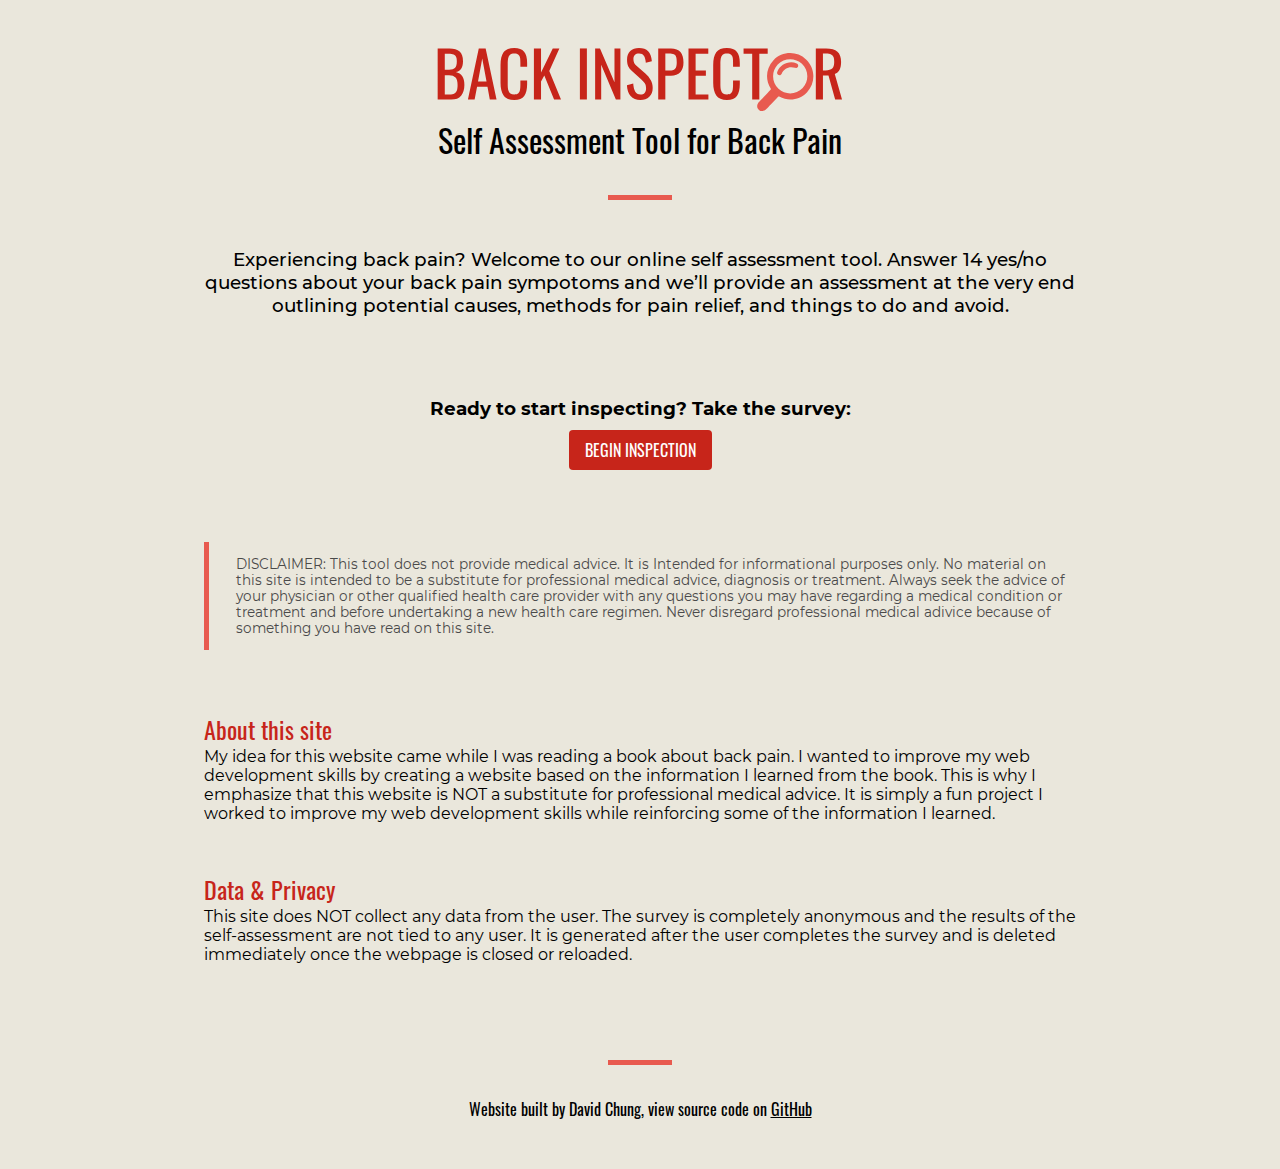
==== index.html @ e6c3c114 "Initial commit" ====
<!DOCTYPE html>
<html lang="en">

<head>

    <meta charset="UTF-8">
    <meta name="viewport" content="width=device-width, initial-scale=1.0">
    <title>Back Inspector</title>
    <link rel="icon" type="image/png" sizes="32x32" href="assets/images/favicon.png">

    <!--stylesheets-->
    <link rel="stylesheet" href="styles/main.css">

</head>

<body>
    
    <header>
        <a href="index.html">
            <svg class="logo" viewBox="0 0 411 65" xmlns="http://www.w3.org/2000/svg">
                <path d="m0 0.448h11.904c4.6933 0 8.1707 1.0667 10.432 3.2 2.2613 2.0907 3.392 5.3547 3.392 9.792 0 6.6133-2.4747 10.261-7.424 10.944 3.072 0.7253 5.312 2.176 6.72 4.352 1.408 2.1333 2.112 5.056 2.112 8.768 0 4.6507-1.1093 8.2773-3.328 10.88-2.176 2.6027-5.504 3.904-9.984 3.904h-13.824v-51.84zm11.52 21.632c2.9867 0 5.056-0.64 6.208-1.92 1.152-1.3227 1.728-3.5627 1.728-6.72 0-2.304-0.3627-3.9893-1.088-5.056-0.6827-1.1093-1.728-1.8133-3.136-2.112s-3.4987-0.448-6.272-0.448h-1.728v16.256h4.288zm0.576 25.024c2.1333 0 3.776-0.32 4.928-0.96 1.1947-0.6827 2.0267-1.7067 2.496-3.072s0.704-3.2213 0.704-5.568c0-3.328-0.6827-5.8027-2.048-7.424-1.3653-1.664-3.584-2.496-6.656-2.496h-4.288v19.52h4.864z" fill="#C7251A"/>
                <path d="m41.754 0.448h6.976l11.072 51.84h-6.848l-2.368-13.056h-10.56l-2.496 13.056h-6.784l11.008-51.84zm7.872 33.6l-4.352-23.36-4.288 23.36h8.64z" fill="#C7251A"/>
                <path d="m77.804 52.864c-5.12 0-8.7253-1.5147-10.816-4.544-2.0907-3.072-3.136-7.296-3.136-12.672v-18.304c0-5.6747 1.024-9.984 3.072-12.928s5.6747-4.416 10.88-4.416c4.6507 0 7.9787 1.2587 9.984 3.776 2.048 2.5173 3.072 6.2293 3.072 11.136v4.096h-6.848v-3.648c0-2.3893-0.1067-4.224-0.32-5.504s-0.768-2.304-1.664-3.072c-0.8533-0.768-2.24-1.152-4.16-1.152-1.9627 0-3.4347 0.42667-4.416 1.28-0.9387 0.81067-1.5573 1.9627-1.856 3.456-0.2987 1.4507-0.448 3.4133-0.448 5.888v20.544c0 2.6453 0.2133 4.7147 0.64 6.208s1.1093 2.56 2.048 3.2c0.9813 0.64 2.3253 0.96 4.032 0.96 1.8347 0 3.2-0.4053 4.096-1.216s1.4507-1.92 1.664-3.328c0.256-1.408 0.384-3.328 0.384-5.76v-3.84h6.848v3.84c0 5.1627-0.9813 9.1307-2.944 11.904-1.92 2.7307-5.2907 4.096-10.112 4.096z" fill="#C7251A"/>
                <path d="m97.75 0.448h7.232v24.448l11.904-24.448h6.72l-10.24 22.848 11.904 28.992h-7.04l-9.92-24.32-3.328 6.016v18.304h-7.232v-51.84z" fill="#C7251A"/>
                <path d="m144.45 0.448h7.104v51.84h-7.104v-51.84z" fill="#C7251A"/>
                <path d="m159.94 0.448h4.928l14.719 34.432v-34.432h6.017v51.84h-4.609l-14.912-35.392v35.392h-6.143v-51.84z" fill="#C7251A"/>
                <path d="m205.97 52.864c-4.352 0-7.68-1.344-9.984-4.032-2.261-2.688-3.52-6.3787-3.776-11.072l6.4-1.728c0.213 3.328 0.853 6.016 1.92 8.064 1.109 2.048 2.923 3.072 5.44 3.072 1.877 0 3.285-0.512 4.224-1.536 0.981-1.0667 1.472-2.5813 1.472-4.544 0-2.1333-0.448-3.904-1.344-5.312s-2.325-2.9653-4.288-4.672l-8.704-7.68c-1.749-1.536-3.029-3.1787-3.84-4.928-0.768-1.792-1.152-3.968-1.152-6.528 0-3.7973 1.088-6.7413 3.264-8.832s5.141-3.136 8.896-3.136c4.096 0 7.189 1.088 9.28 3.264s3.349 5.5467 3.776 10.112l-6.144 1.664c-0.213-3.0293-0.811-5.3547-1.792-6.976-0.939-1.664-2.645-2.496-5.12-2.496-1.835 0-3.243 0.49067-4.224 1.472-0.981 0.93867-1.472 2.3467-1.472 4.224 0 1.536 0.256 2.8373 0.768 3.904 0.512 1.024 1.387 2.0693 2.624 3.136l8.768 7.68c2.261 2.0053 4.053 4.1813 5.376 6.528 1.365 2.3467 2.048 5.0133 2.048 8 0 3.7973-1.152 6.8053-3.456 9.024s-5.291 3.328-8.96 3.328z" fill="#C7251A"/>
                <path d="m224 0.448h12.864c4.48 0 7.723 1.216 9.728 3.648 2.048 2.432 3.072 5.9947 3.072 10.688 0 4.224-1.088 7.5093-3.264 9.856s-5.333 3.52-9.472 3.52h-5.696v24.128h-7.232v-51.84zm10.56 22.528c2.133 0 3.776-0.2347 4.928-0.704 1.195-0.4693 2.048-1.28 2.56-2.432s0.768-2.816 0.768-4.992c0-2.6453-0.192-4.5867-0.576-5.824-0.384-1.2373-1.152-2.112-2.304-2.624-1.109-0.512-2.88-0.768-5.312-0.768h-3.392v17.344h3.328z" fill="#C7251A"/>
                <path d="m254.75 0.448h20.096v5.376h-12.864v17.152h10.432v5.12h-10.432v19.008h12.992v5.184h-20.224v-51.84z" fill="#C7251A"/>
                <path d="m293.8 52.864c-5.12 0-8.725-1.5147-10.816-4.544-2.09-3.072-3.136-7.296-3.136-12.672v-18.304c0-5.6747 1.024-9.984 3.072-12.928s5.675-4.416 10.88-4.416c4.651 0 7.979 1.2587 9.984 3.776 2.048 2.5173 3.073 6.2293 3.073 11.136v4.096h-6.849v-3.648c0-2.3893-0.106-4.224-0.32-5.504-0.213-1.28-0.768-2.304-1.664-3.072-0.853-0.768-2.24-1.152-4.16-1.152-1.962 0-3.434 0.42667-4.416 1.28-0.938 0.81067-1.557 1.9627-1.856 3.456-0.298 1.4507-0.448 3.4133-0.448 5.888v20.544c0 2.6453 0.214 4.7147 0.64 6.208 0.427 1.4933 1.11 2.56 2.048 3.2 0.982 0.64 2.326 0.96 4.032 0.96 1.835 0 3.2-0.4053 4.096-1.216s1.451-1.92 1.664-3.328c0.256-1.408 0.384-3.328 0.384-5.76v-3.84h6.849v3.84c0 5.1627-0.982 9.1307-2.945 11.904-1.92 2.7307-5.29 4.096-10.112 4.096z" fill="#C7251A"/>
                <path d="m319.45 5.824h-8.768v-5.376h24.512v5.376h-8.512v46.464h-7.232v-46.464z" fill="#C7251A"/>
                <path d="m384.06 0.448h10.432c5.248 0 9.088 1.088 11.52 3.264 2.475 2.1333 3.713 5.632 3.713 10.496 0 6.656-2.134 10.688-6.401 12.096l7.36 25.984h-6.976l-6.784-24.32h-5.632v24.32h-7.232v-51.84zm9.984 22.336c3.115 0 5.334-0.6187 6.656-1.856 1.366-1.2373 2.048-3.4773 2.048-6.72 0-2.1333-0.234-3.7973-0.704-4.992-0.469-1.2373-1.301-2.1333-2.496-2.688-1.194-0.59733-2.88-0.896-5.056-0.896h-3.2v17.152h2.752z" fill="#C7251A"/>
                <path d="m375.2 44.838c8.885-9.458 8.419-24.381-1.039-33.267-9.458-8.8852-24.381-8.4193-33.266 1.0387-7.538 8.0237-8.355 19.633-2.652 28.5 0 0 0.41 0.6411-0.1 1.183-2.906 3.0937-11.626 12.376-11.626 12.376-2.314 2.4632-2.779 5.821-0.594 7.8736l0.376 0.3529c2.184 2.0526 5.507 1.3798 7.821-1.0835 0 0 8.701-9.2627 11.602-12.35 0.534-0.5683 1.199-0.1993 1.199-0.1993 9.206 5.1386 20.741 3.599 28.279-4.4247zm-29.059-3.4399c-6.989-6.5653-7.333-17.592-0.767-24.58 6.565-6.9883 17.592-7.3328 24.58-0.7675 6.988 6.5652 7.333 17.592 0.767 24.58-6.565 6.9881-17.591 7.3324-24.58 0.7675z" fill="#E85A4F"/>
                <path d="m347.21 27.665c-0.315 0.0098-0.638-0.0422-0.951-0.1631-1.251-0.484-1.873-1.8905-1.389-3.1416 3.042-7.8638 11.914-11.787 19.778-8.7447 1.251 0.484 1.873 1.8905 1.389 3.1417-0.484 1.2511-1.89 1.8728-3.142 1.389-5.365-2.0753-11.419 0.6012-13.494 5.9664-0.363 0.9383-1.245 1.5227-2.191 1.5523z" fill="#E85A4F"/>
            </svg>
        </a>
        <h1>Self Assessment Tool for Back Pain</h1>
        <hr>
    </header>

    <section id="welcome" class="section">
        <p class="welcome-text">Experiencing back pain? Welcome to our online self assessment tool. Answer 14 yes/no questions about your back pain sympotoms and we’ll provide an assessment at the very end outlining potential causes, methods for pain relief, and things to do and avoid.</p>
        <div class="cta">
            <p class="welcome-text"><b>Ready to start inspecting? Take the survey:</b></p>
            <a class="btn" href="form.html">BEGIN INSPECTION</a>
        </div>
        <p class="medical-disclaimer">
            DISCLAIMER: This tool does not provide medical advice. It is Intended for informational purposes only. No material on this site is intended to be a substitute for professional medical advice, diagnosis or treatment. Always seek the advice of your physician or other qualified health care provider with any questions you may have regarding a medical condition or treatment and before undertaking a new health care regimen. Never disregard professional medical adivice because of something you have read on this site.
        </p>
    </section>

    <section id="about" class="section">
        <h2>About this site</h2>
        <p>My idea for this website came while I was reading a book about back pain. I wanted to improve my web development skills by creating a website based on the information I learned from the book. This is why I emphasize that this website is NOT a substitute for professional medical advice. It is simply a fun project I worked to improve my web development skills while reinforcing some of the information I learned. </p>
    </section>

    <section id="privacy" class="section">
        <h2>Data & Privacy</h2>
        <p>This site does NOT collect any data from the user. The survey is completely anonymous and the results of the self-assessment are not tied to any user. It is generated after the user completes the survey and is deleted immediately once the webpage is closed or reloaded.</p>
    </section>

    <footer>
        <hr>
        <span>Website built by David Chung, view source code on <a class="footer-link" href="https://github.com/chungdavid/back-inspector" target="_blank">GitHub</a></span>
    </footer>

</body>

</html>
---- styles/main.css ----
/* variables */
:root {
    --red-200: #e85a4f;
    --red-300: #c7251a;
    --red-400: #b52217;
    --bg-color: #eAe7dc;
    --black: #0c0d0e;
    --white: #fefefe;
    --grey: #4a4a4a;
}

/* font families */
/* oswald-regular */
@font-face {
    font-family: 'Oswald';
    font-style: normal;
    font-weight: 400;
    src: local(''),
         url('../assets/fonts/oswald-v35-latin-regular.woff2') format('woff2'), /* Chrome 26+, Opera 23+, Firefox 39+ */
         url('../assets/fonts/oswald-v35-latin-regular.woff') format('woff'); /* Chrome 6+, Firefox 3.6+, IE 9+, Safari 5.1+ */
}
/* montserrat-regular */
@font-face {
    font-family: 'Montserrat';
    font-style: normal;
    font-weight: 400;
    src: local(''),
         url('../assets/fonts/montserrat-v15-latin-regular.woff2') format('woff2'), /* Chrome 26+, Opera 23+, Firefox 39+ */
         url('../assets/fonts/montserrat-v15-latin-regular.woff') format('woff'); /* Chrome 6+, Firefox 3.6+, IE 9+, Safari 5.1+ */
}
/* montserrat-500 */
@font-face {
    font-family: 'Montserrat';
    font-style: normal;
    font-weight: 500;
    src: local(''),
         url('../assets/fonts/montserrat-v15-latin-500.woff2') format('woff2'), /* Chrome 26+, Opera 23+, Firefox 39+ */
         url('../assets/fonts/montserrat-v15-latin-500.woff') format('woff'); /* Chrome 6+, Firefox 3.6+, IE 9+, Safari 5.1+ */
}
/* montserrat-600 */
@font-face {
    font-family: 'Montserrat';
    font-style: normal;
    font-weight: 600;
    src: local(''),
         url('../assets/fonts/montserrat-v15-latin-600.woff2') format('woff2'), /* Chrome 26+, Opera 23+, Firefox 39+ */
         url('../assets/fonts/montserrat-v15-latin-600.woff') format('woff'); /* Chrome 6+, Firefox 3.6+, IE 9+, Safari 5.1+ */
}
/* montserrat-700 */
@font-face {
    font-family: 'Montserrat';
    font-style: normal;
    font-weight: 700;
    src: local(''),
         url('../assets/fonts/montserrat-v15-latin-700.woff2') format('woff2'), /* Chrome 26+, Opera 23+, Firefox 39+ */
         url('../assets/fonts/montserrat-v15-latin-700.woff') format('woff'); /* Chrome 6+, Firefox 3.6+, IE 9+, Safari 5.1+ */
}

/* reset */
* {
    box-sizing: border-box;
    margin: 0;
    padding: 0;
    text-decoration: none;
}

li {
    list-style-type: none;
}

fieldset {
    border: none;
}

button, button:active {
    border: none;
    outline: none;
    background-color: transparent;
    cursor: pointer;
}

/* base styles */
body {
    background-color: var(--bg-color);
    font-size: 16px;
}

header {
    padding: 3em 5%;
    text-align: center;
}

.logo {
    width: 100%;
    max-height: 4em;
}

hr {
    width: 4em;
    margin: 2em auto 0 auto;
    height: 1px;
    border: 0;
    border-top: 5px solid var(--red-200);
}

.section {
    padding: 0 5% 3em 5%;
    max-width: 1000px;
    margin: 0 auto;
}

.btn {
    background-color: var(--red-300);
    color: var(--white);
    padding: 0.5em 1em;
    border-radius: 0.25em;
    font-size: 1em;
    font-family: "Oswald";
    transition: box-shadow 280ms cubic-bezier(.4,0,.2,1);
}

.btn:hover {
    background-color: var(--red-400);
    box-shadow: 0 3px 1px -2px rgba(0,0,0,.2), 0 2px 2px 0 rgba(0,0,0,.14), 0 1px 5px 0 rgba(0,0,0,.12);
}

.btn2 {
    color: var(--red-300);
    padding: 0.5em 1em;
    font-size: 1em;
    font-family: "Oswald";
    text-decoration: underline;
}

.btn2:hover {
    color: var(--red-400);
}

footer {
    text-align: center;
    padding: 1em 0 3em 0;
}

.footer-link {
    color: inherit;
    text-decoration: underline;
}

/* font styles */
h1, h2, h4, footer span {
    font-family: "Oswald";
    font-weight: 400;
}

h1 {
    font-size: 2em;
}

h2 {
    font-size: 1.5em;
    color: var(--red-300);
}

p, label, legend {
    font-family: "Montserrat";
}

.welcome-text {
    font-weight: 500;
    font-size: 1.15em;
    text-align: center;
}

.cta .welcome-text {
    margin-bottom: 1em;
}

.form-instructions {
    font-size: 1.5em;
    font-weight: 600;
    text-align: center;
    margin: 1em 0 3em 0;
}

.question {
    font-weight: 600;
}

.results-heading {
    font-size: 1.5em;
    margin-bottom: 1em;
}

.results-paragraph {
    margin: 0.5em 0;
}

.medical-disclaimer {
    font-size: 0.85em;
    color: var(--grey);
    padding: 1em 0 1em 2em;
    margin-bottom: 1em;
    border-left: 5px solid var(--red-200);
}

footer span {
    font-size: 1em;
    margin-top: 2em;
    display: inline-block;
}

/* styles for index.html */
.cta {
    margin: 5em auto;
    text-align: center;
}

/* styles for form.html */
.question-box {
    margin-bottom: 2em;
}

.question, .question-description {
    margin-bottom: 0.5em;
}

.options {
    padding-left: 1em;
}

.form-buttons {
    margin-top: 2.5em;
}

/* results section */
#results {
    display: none;
}
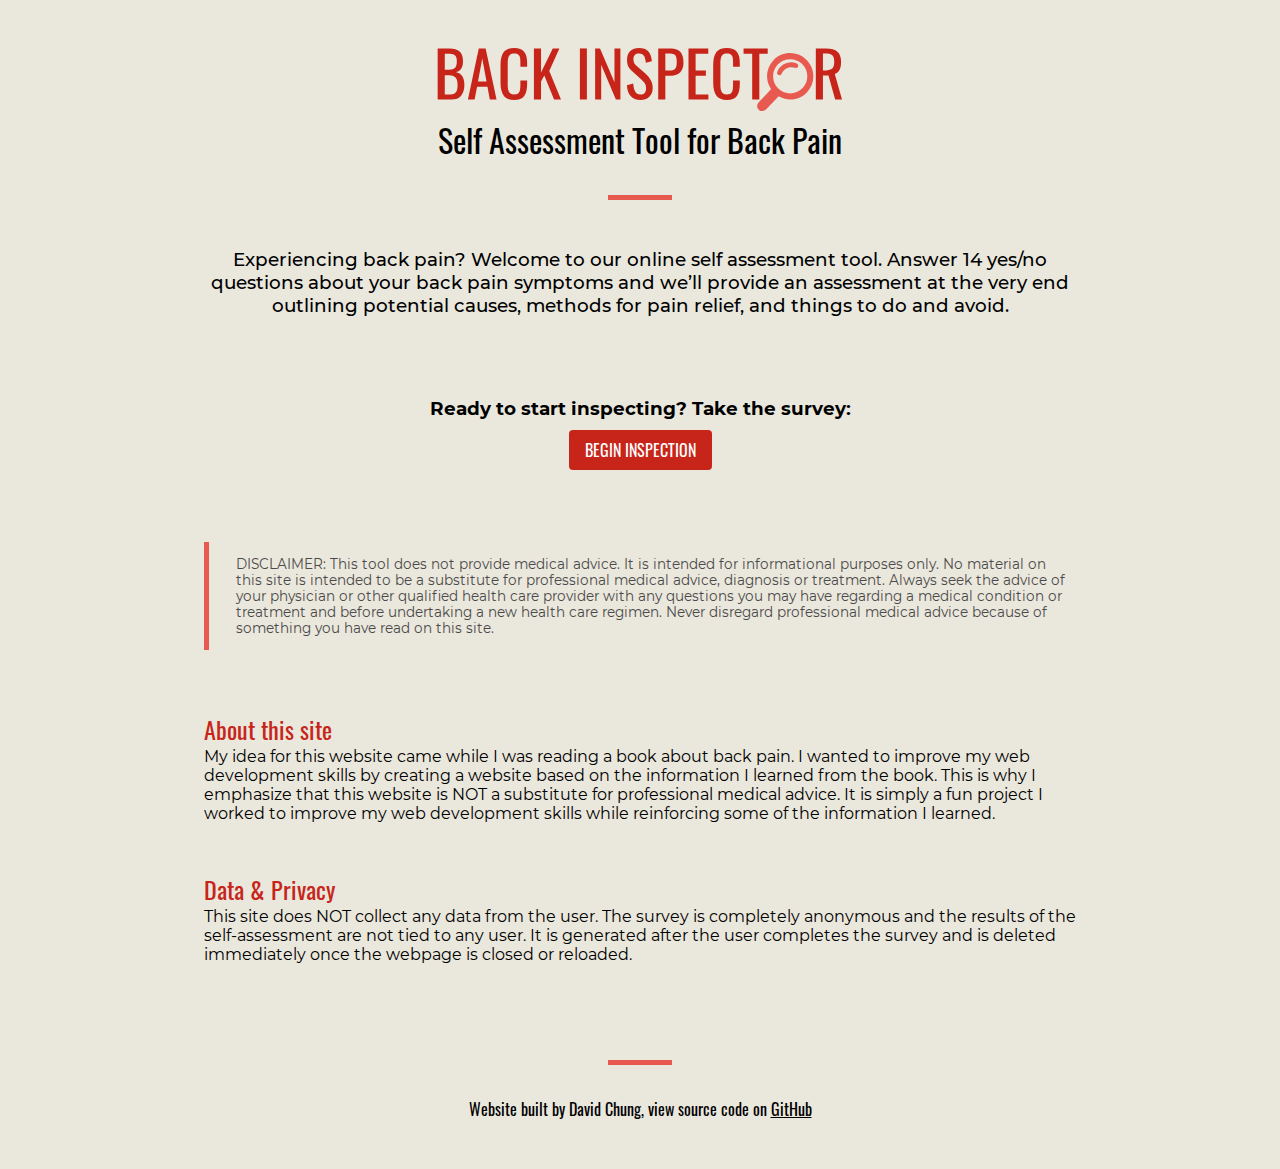
==== commit ecdf9942: "Fix spelling & grammar" ====
--- a/index.html
+++ b/index.html
@@ -39,19 +39,19 @@
     </header>
 
     <section id="welcome" class="section">
-        <p class="welcome-text">Experiencing back pain? Welcome to our online self assessment tool. Answer 14 yes/no questions about your back pain sympotoms and we’ll provide an assessment at the very end outlining potential causes, methods for pain relief, and things to do and avoid.</p>
+        <p class="welcome-text">Experiencing back pain? Welcome to our online self assessment tool. Answer 14 yes/no questions about your back pain symptoms and we’ll provide an assessment at the very end outlining potential causes, methods for pain relief, and things to do and avoid.</p>
         <div class="cta">
             <p class="welcome-text"><b>Ready to start inspecting? Take the survey:</b></p>
             <a class="btn" href="form.html">BEGIN INSPECTION</a>
         </div>
         <p class="medical-disclaimer">
-            DISCLAIMER: This tool does not provide medical advice. It is Intended for informational purposes only. No material on this site is intended to be a substitute for professional medical advice, diagnosis or treatment. Always seek the advice of your physician or other qualified health care provider with any questions you may have regarding a medical condition or treatment and before undertaking a new health care regimen. Never disregard professional medical adivice because of something you have read on this site.
+            DISCLAIMER: This tool does not provide medical advice. It is intended for informational purposes only. No material on this site is intended to be a substitute for professional medical advice, diagnosis or treatment. Always seek the advice of your physician or other qualified health care provider with any questions you may have regarding a medical condition or treatment and before undertaking a new health care regimen. Never disregard professional medical advice because of something you have read on this site.
         </p>
     </section>
 
     <section id="about" class="section">
         <h2>About this site</h2>
-        <p>My idea for this website came while I was reading a book about back pain. I wanted to improve my web development skills by creating a website based on the information I learned from the book. This is why I emphasize that this website is NOT a substitute for professional medical advice. It is simply a fun project I worked to improve my web development skills while reinforcing some of the information I learned. </p>
+        <p>My idea for this website came while I was reading a book about back pain. I wanted to improve my web development skills by creating a website based on the information I learned from the book. This is why I emphasize that this website is NOT a substitute for professional medical advice. It is simply a fun project I worked to improve my web development skills while reinforcing some of the information I learned.</p>
     </section>
 
     <section id="privacy" class="section">
